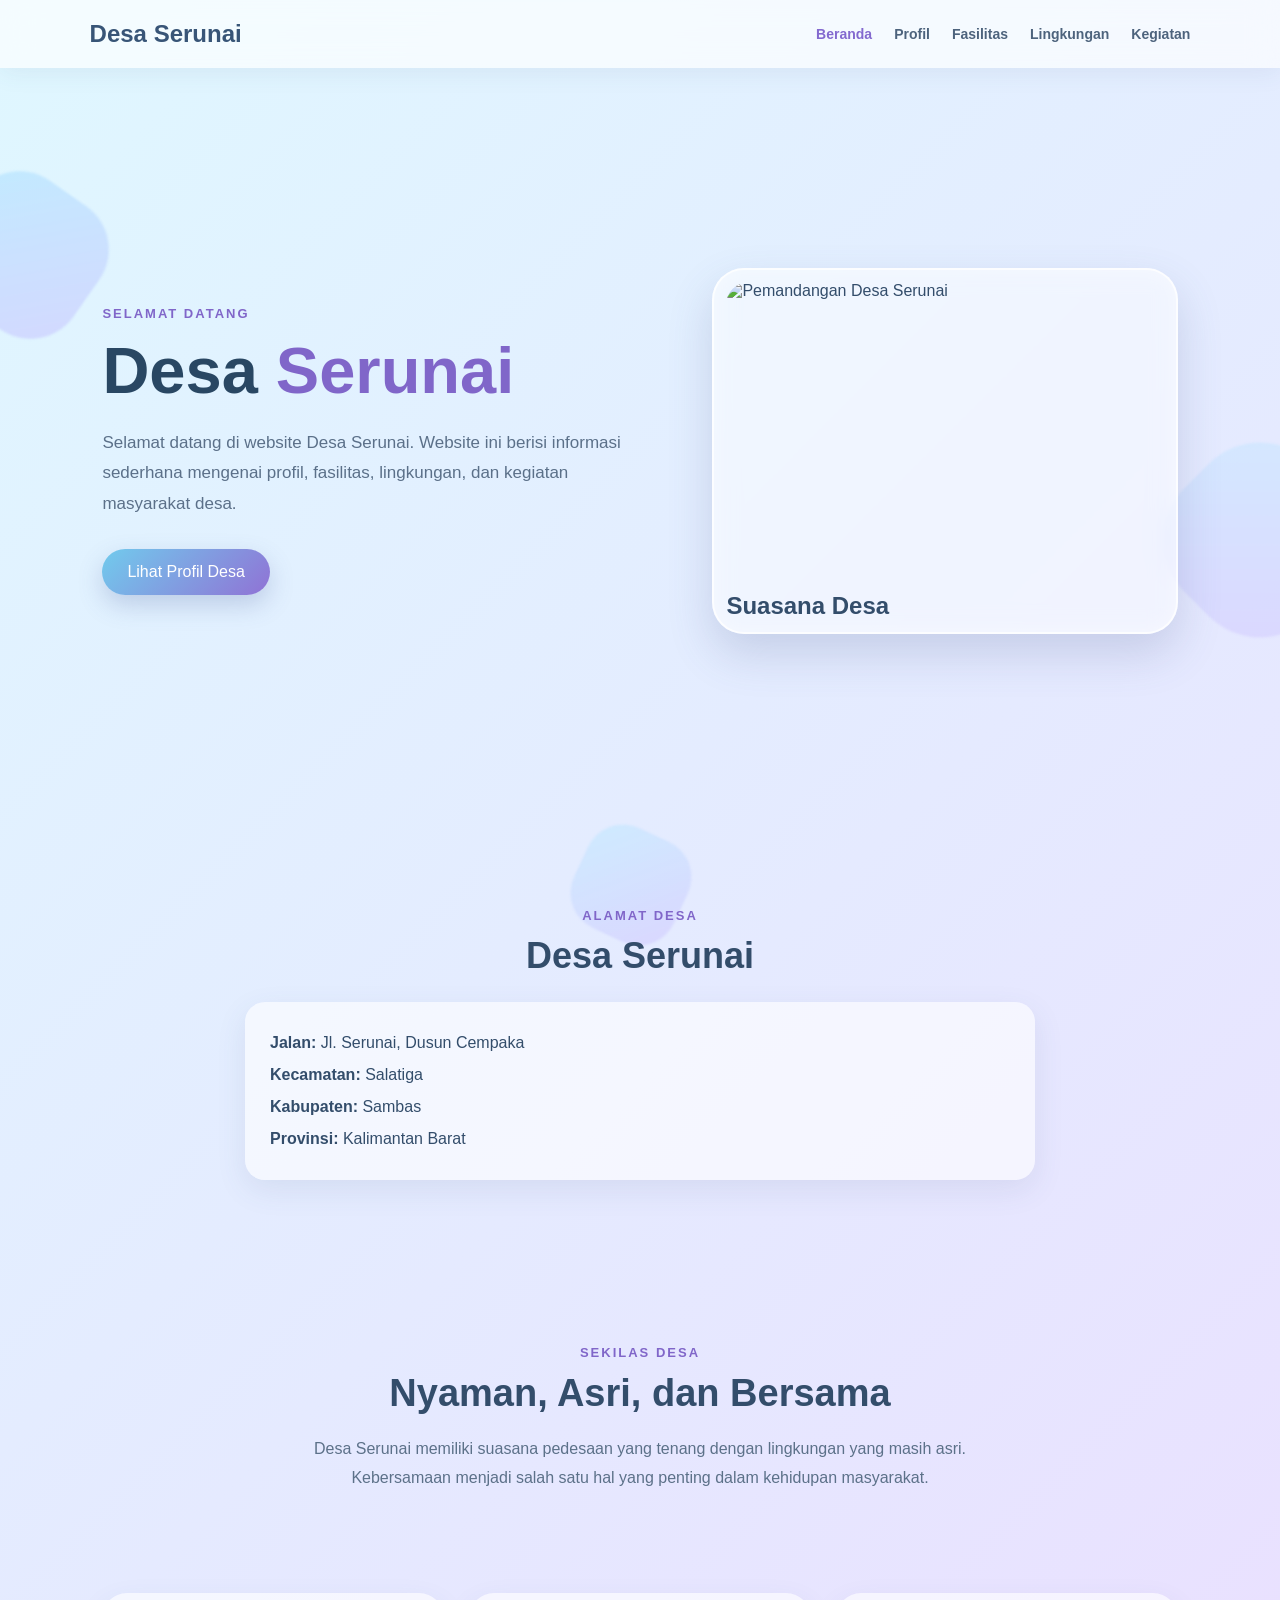
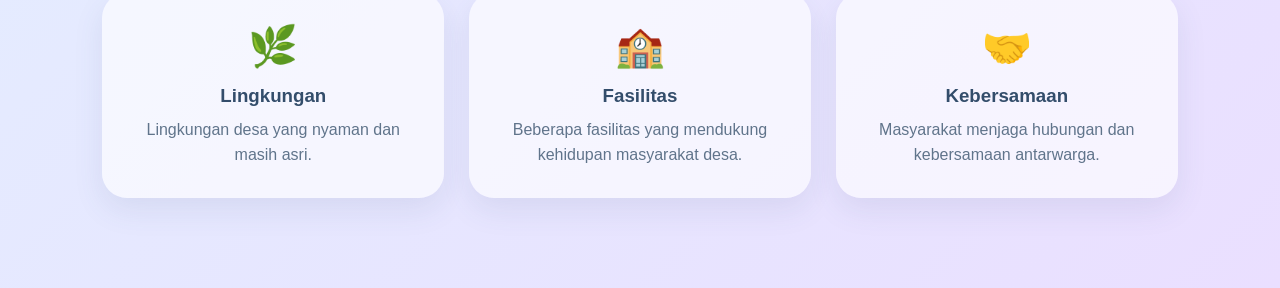
==== index.html @ 779c3d0f "Add files via upload" ====
<!DOCTYPE html>
<html lang="id">
<head>
    <meta charset="UTF-8">
    <meta name="viewport" content="width=device-width, initial-scale=1.0">
    <title>Desa Serunai | Beranda</title>
    <link rel="stylesheet" href="style.css">
</head>

<body>

    <div class="shape shape1"></div>
    <div class="shape shape2"></div>
    <div class="shape shape3"></div>

    <header>
        <div class="logo">Desa Serunai</div>

        <nav>
            <a href="index.html" class="active">Beranda</a>
            <a href="profil.html">Profil</a>
            <a href="fasilitas.html">Fasilitas</a>
            <a href="lingkungan.html">Lingkungan</a>
            <a href="kegiatan.html">Kegiatan</a>
        </nav>
    </header>

    <main>

        <section class="hero">

            <div class="hero-text">
                <p class="label">SELAMAT DATANG</p>

                <h1>Desa <span>Serunai</span></h1>

                <p class="description">
                    Selamat datang di website Desa Serunai.
                    Website ini berisi informasi sederhana
                    mengenai profil, fasilitas, lingkungan,
                    dan kegiatan masyarakat desa.
                </p>

                <a href="profil.html" class="button">
                    Lihat Profil Desa
                </a>
            </div>

            <div class="foto-frame hero-frame">
              
                <img src="images/desa.png" 
                  alt="Pemandangan Desa Serunai">
              <h2>Suasana Desa</h2>

                <p>
                </p>

            </div>


            </div>
          



        </section>


        <section class="alamat">

            <p class="label">ALAMAT DESA</p>

            <h2>Desa Serunai</h2>

            <div class="alamat-box">
                <p><strong>Jalan:</strong> Jl. Serunai, Dusun Cempaka</p>
                <p><strong>Kecamatan:</strong> Salatiga</p>
                <p><strong>Kabupaten:</strong> Sambas</p>
                <p><strong>Provinsi:</strong> Kalimantan Barat</p>
            </div>

        </section>


        <section class="intro">

            <p class="label">SEKILAS DESA</p>

            <h2>Nyaman, Asri, dan Bersama</h2>

            <p>
                Desa Serunai memiliki suasana pedesaan yang
                tenang dengan lingkungan yang masih asri.
                Kebersamaan menjadi salah satu hal yang
                penting dalam kehidupan masyarakat.
            </p>

        </section>


        <section class="cards">

            <div class="card">
                <div class="icon">🌿</div>
                <h3>Lingkungan</h3>
                <p>
                    Lingkungan desa yang nyaman dan masih asri.
                </p>
            </div>

            <div class="card">
                <div class="icon">🏫</div>
                <h3>Fasilitas</h3>
                <p>
                    Beberapa fasilitas yang mendukung kehidupan
                    masyarakat desa.
                </p>
            </div>

            <div class="card">
                <div class="icon">🤝</div>
                <h3>Kebersamaan</h3>
                <p>
                    Masyarakat menjaga hubungan dan kebersamaan
                    antarwarga.
                </p>
            </div>

        </section>

    </main>

    <script src="script.js"></script>

</body>
</html>
---- style.css ----
* {
    margin: 0;
    padding: 0;
    box-sizing: border-box;
}

html {
    scroll-behavior: smooth;
}

body {
    font-family: Arial, sans-serif;
    min-height: 100vh;
    color: #334d6b;

    background: linear-gradient(
        135deg,
        #dff7ff,
        #eadfff
    );

    overflow-x: hidden;
}


/* =========================
   BENTUK 3D BERGERAK
========================= */

.shape {
    position: fixed;
    z-index: -1;
    opacity: 0.45;
    filter: blur(1px);

    animation: floating 6s ease-in-out infinite;
}

.shape1 {
    width: 150px;
    height: 150px;

    left: -50px;
    top: 20%;

    border-radius: 35%;

    background: linear-gradient(
        135deg,
        #9edfff,
        #c4b5ff
    );

    transform: rotate(35deg);
}

.shape2 {
    width: 180px;
    height: 180px;

    right: -70px;
    top: 50%;

    border-radius: 40%;

    background: linear-gradient(
        135deg,
        #bdeaff,
        #d0bfff
    );

    transform: rotate(45deg);

    animation-delay: 2s;
}

.shape3 {
    width: 110px;
    height: 110px;

    left: 45%;
    bottom: -40px;

    border-radius: 35%;

    background: linear-gradient(
        135deg,
        #b4eaff,
        #cdbdff
    );

    transform: rotate(25deg);

    animation-delay: 3s;
}

@keyframes floating {

    0% {
        transform: translateY(0) rotate(35deg);
    }

    50% {
        transform: translateY(-30px) rotate(70deg);
    }

    100% {
        transform: translateY(0) rotate(35deg);
    }
}


/* =========================
   HEADER
========================= */

header {
    position: sticky;
    top: 0;
    z-index: 100;

    display: flex;
    justify-content: space-between;
    align-items: center;

    padding: 20px 7%;

    background: rgba(255, 255, 255, 0.65);

    backdrop-filter: blur(15px);

    box-shadow:
        0 5px 25px
        rgba(70, 90, 130, 0.08);
}

.logo {
    font-size: 24px;
    font-weight: bold;
    color: #385577;
}

nav {
    display: flex;
    gap: 22px;
}

nav a {
    color: #4d637d;
    text-decoration: none;

    font-size: 14px;
    font-weight: bold;

    transition: 0.3s;
}

nav a:hover,
nav a.active {
    color: #8369cf;
}


/* =========================
   HERO
========================= */

.hero {
    min-height: 85vh;

    padding: 70px 8%;

    display: flex;
    justify-content: space-between;
    align-items: center;

    gap: 60px;
}

.hero-text {
    max-width: 550px;
}

.label {
    margin-bottom: 12px;

    color: #8066c9;

    font-size: 13px;
    font-weight: bold;

    letter-spacing: 2px;
}

.hero h1 {
    margin-bottom: 20px;

    font-size: 65px;

    color: #294763;
}

.hero h1 span {
    color: #8066c9;
}

.description {
    margin-bottom: 30px;

    color: #5b7089;

    font-size: 17px;

    line-height: 1.8;
}

.button {
    display: inline-block;

    padding: 14px 25px;

    color: white;

    text-decoration: none;

    border-radius: 30px;

    background: linear-gradient(
        135deg,
        #71cbed,
        #9072d5
    );

    box-shadow:
        0 10px 25px
        rgba(80, 100, 160, 0.25);

    transition: 0.3s;
}

.button:hover {
    transform: translateY(-5px);
}


/* =========================
   FRAME FOTO
========================= */

.foto-frame {
    position: relative;

    width: 470px;

    height: auto;

    padding: 12px;

    background: rgba(
        255,
        255,
        255,
        0.45
    );

    border: 2px solid rgba(
        255,
        255,
        255,
        0.8
    );

    border-radius: 32px;

    backdrop-filter: blur(12px);

    box-shadow:
        0 20px 45px
        rgba(75, 90, 140, 0.20),

        inset 0 0 20px
        rgba(255, 255, 255, 0.4);

    animation:
        photoFloat
        4s ease-in-out infinite;

    transition: 0.4s;
}

.foto-frame:hover {
    transform:
        translateY(-10px)
        scale(1.02);
}


/* =========================
   FOTO
========================= */

.foto-frame img {
    width: 100%;

    height: 310px;

    display: block;

    object-fit: cover;

    border-radius: 23px;
}


/* =========================
   TULISAN DI BAWAH FOTO
========================= */

.foto-caption {
    position: static;

    margin-top: 12px;

    padding: 12px 16px;

    color: #40566f;

    background: rgba(
        255,
        255,
        255,
        0.75
    );

    border-radius: 15px;

    text-align: left;

    box-shadow:
        0 5px 15px
        rgba(70, 90, 130, 0.08);
}

.foto-caption h3 {
    margin-bottom: 5px;

    font-size: 17px;

    color: #5368a0;
}

.foto-caption p {
    margin: 0;

    font-size: 13px;

    color: #718198;
}


/* =========================
   ANIMASI FOTO
========================= */

@keyframes photoFloat {

    0%,
    100% {
        transform:
            translateY(0)
            rotate(2deg);
    }

    50% {
        transform:
            translateY(-12px)
            rotate(2deg);
    }
}


/* =========================
   ALAMAT
========================= */

.alamat {
    max-width: 850px;

    margin:
        30px auto
        80px;

    padding:
        45px 30px;

    text-align: center;
}

.alamat h2 {
    margin-bottom: 25px;

    font-size: 36px;
}

.alamat-box {
    padding: 25px;

    text-align: left;

    border-radius: 20px;

    background: rgba(
        255,
        255,
        255,
        0.6
    );

    box-shadow:
        0 10px 30px
        rgba(70, 90, 130, 0.10);

    line-height: 2;
}


/* =========================
   INTRO
========================= */

.intro {
    max-width: 750px;

    margin: auto;

    padding:
        40px 25px
        80px;

    text-align: center;
}

.intro h2 {
    margin-bottom: 20px;

    font-size: 38px;
}

.intro p:last-child {
    color: #5c7189;

    line-height: 1.8;
}


/* =========================
   CARD
========================= */

.cards {
    padding:
        20px 8%
        90px;

    display: grid;

    grid-template-columns:
        repeat(3, 1fr);

    gap: 25px;
}

.card {
    padding: 30px;

    text-align: center;

    border-radius: 25px;

    background: rgba(
        255,
        255,
        255,
        0.62
    );

    box-shadow:
        0 12px 30px
        rgba(70, 90, 130, 0.10);

    transition: 0.3s;
}

.card:hover {
    transform: translateY(-8px);
}

.icon {
    font-size: 40px;

    margin-bottom: 15px;
}

.card h3 {
    margin-bottom: 10px;
}

.card p {
    color: #60748b;

    line-height: 1.6;
}


/* =========================
   JUDUL HALAMAN
========================= */

.page-title {
    padding:
        80px 20px
        60px;

    text-align: center;
}

.page-title h1 {
    margin-bottom: 15px;

    font-size: 48px;

    color: #304b68;
}

.page-title > p:last-child {
    color: #61758d;
}


/* =========================
   CONTENT
========================= */

.content {
    padding:
        20px 8%
        90px;

    display: flex;

    justify-content: center;

    align-items: center;

    gap: 70px;
}

.content-text {
    max-width: 500px;
}

.content-text h2 {
    margin-bottom: 20px;

    font-size: 38px;
}

.content-text > p {
    margin-bottom: 15px;

    color: #5e7289;

    line-height: 1.8;
}

.info-box {
    margin-top: 25px;

    padding: 20px;

    border-left:
        5px solid #8b73d2;

    border-radius: 15px;

    background: rgba(
        255,
        255,
        255,
        0.6
    );

    line-height: 1.8;
}


/* =========================
   FASILITAS
========================= */

.facility {
    max-width: 1000px;

    margin: auto;

    padding:
        20px 8%
        90px;

    display: grid;

    grid-template-columns:
        repeat(2, 1fr);

    gap: 35px;
}

.facility-card {
    padding: 25px;

    border-radius: 25px;

    background: rgba(
        255,
        255,
        255,
        0.62
    );

    box-shadow:
        0 15px 35px
        rgba(70, 90, 130, 0.12);

    transition: 0.3s;
}

.facility-card:hover {
    transform: translateY(-8px);
}


/* FOTO FASILITAS */

.small-frame {
    width: 100%;

    height: auto;
}

.small-frame img {
    height: 240px;
}

.facility-card h2 {
    margin:
        22px 0
        10px;
}

.facility-card p {
    color: #60738b;

    line-height: 1.7;
}


/* =========================
   QUOTE
========================= */

.quote {
    margin-top: 25px;

    padding: 20px;

    border-radius: 18px;

    background: rgba(
        255,
        255,
        255,
        0.55
    );

    color: #596d85;

    line-height: 1.7;
}


/* =========================
   KEGIATAN
========================= */

.activity {
    max-width: 850px;

    margin: auto;

    padding:
        20px 25px
        90px;
}

.activity-card {
    display: flex;

    align-items: flex-start;

    gap: 25px;

    padding: 30px;

    margin-bottom: 20px;

    border-radius: 22px;

    background: rgba(
        255,
        255,
        255,
        0.62
    );

    box-shadow:
        0 10px 30px
        rgba(70, 90, 130, 0.10);

    transition: 0.3s;
}

.activity-card:hover {
    transform: translateX(8px);
}

.number {
    min-width: 55px;

    height: 55px;

    display: flex;

    justify-content: center;

    align-items: center;

    border-radius: 50%;

    color: white;

    font-weight: bold;

    background: linear-gradient(
        135deg,
        #71cbed,
        #9072d5
    );
}

.activity-card h2 {
    margin-bottom: 10px;
}

.activity-card p {
    color: #60738b;

    line-height: 1.7;
}


/* =========================
   RESPONSIVE HP
========================= */

@media (max-width: 850px) {

    header {
        flex-direction: column;

        gap: 15px;
    }

    nav {
        flex-wrap: wrap;

        justify-content: center;

        gap: 12px;
    }

    nav a {
        font-size: 12px;
    }

    .hero {
        flex-direction: column;

        text-align: center;

        padding-top: 50px;
    }

    .hero h1 {
        font-size: 48px;
    }

    .hero-frame {
        width: 90%;

        height: auto;
    }

    .hero-frame img {
        height: 250px;
    }

    .cards {
        grid-template-columns: 1fr;
    }

    .content {
        flex-direction: column;

        text-align: center;
    }

    .content .foto-frame {
        width: 90%;

        height: auto;
    }

    .facility {
        grid-template-columns: 1fr;
    }

    .page-title h1 {
        font-size: 36px;
    }

    .activity-card {
        gap: 15px;

        padding: 22px;
    }
}
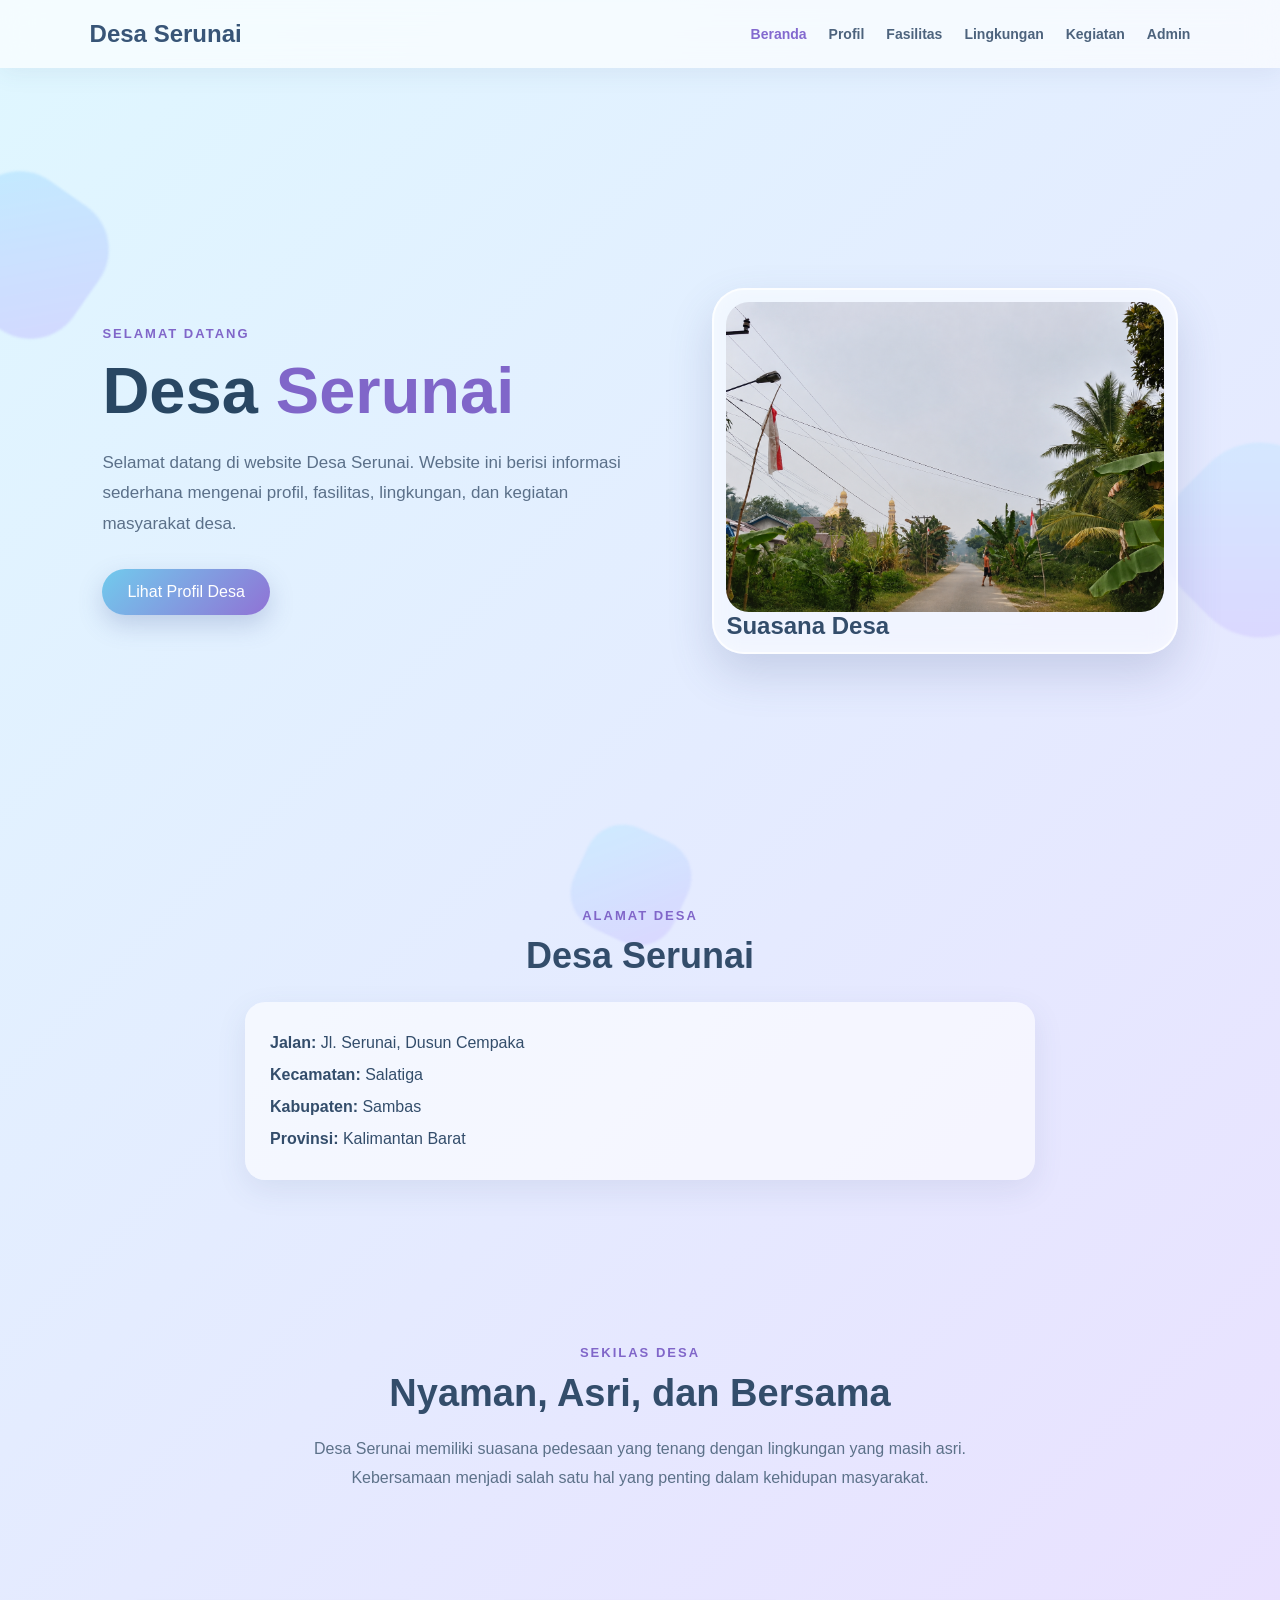
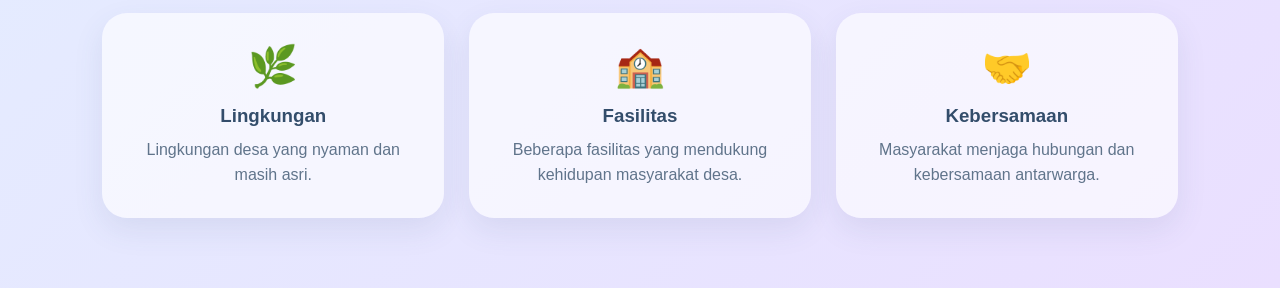
==== commit e845c03e: "Update index.html" ====
--- a/index.html
+++ b/index.html
@@ -22,6 +22,7 @@
             <a href="fasilitas.html">Fasilitas</a>
             <a href="lingkungan.html">Lingkungan</a>
             <a href="kegiatan.html">Kegiatan</a>
+            <a href="admin.html">Admin</a>
         </nav>
     </header>
 
@@ -133,4 +134,4 @@
     <script src="script.js"></script>
 
 </body>
-</html>+</html>
--- a/style.css
+++ b/style.css
@@ -843,4 +843,250 @@
 
         padding: 22px;
     }
-}+}
+
+/* =========================
+   ADUAN MASYARAKAT
+========================= */
+
+.aduan {
+    width: 90%;
+    max-width: 900px;
+    margin: 70px auto 100px;
+}
+
+.aduan-title {
+    text-align: center;
+    margin-bottom: 30px;
+}
+
+.aduan-title .label {
+    margin-bottom: 8px;
+}
+
+.aduan-title h1 {
+    font-size: 40px;
+    color: #304b68;
+    margin: 0 0 10px;
+}
+
+.aduan-title p:last-child {
+    color: #66788d;
+    margin: 0;
+}
+
+
+/* =========================
+   FORM
+========================= */
+
+#formAduan {
+    width: 100%;
+    box-sizing: border-box;
+
+    display: grid;
+    grid-template-columns: 1fr 1fr;
+    gap: 20px;
+
+    padding: 32px;
+
+    background: rgba(255, 255, 255, 0.72);
+
+    border: 1px solid rgba(255, 255, 255, 0.8);
+
+    border-radius: 25px;
+
+    box-shadow:
+        0 15px 40px rgba(75, 90, 140, 0.14);
+
+    backdrop-filter: blur(15px);
+}
+
+
+/* =========================
+   FORM GROUP
+========================= */
+
+.form-group {
+    display: flex;
+    flex-direction: column;
+    gap: 8px;
+}
+
+.form-group label {
+    font-size: 14px;
+    font-weight: bold;
+    color: #526984;
+}
+
+
+/* =========================
+   INPUT & SELECT
+========================= */
+
+#formAduan input,
+#formAduan select,
+#formAduan textarea {
+    width: 100%;
+    box-sizing: border-box;
+
+    padding: 13px 15px;
+
+    border: 1px solid rgba(100, 120, 160, 0.22);
+
+    border-radius: 13px;
+
+    background: rgba(255, 255, 255, 0.9);
+
+    color: #40566f;
+
+    font-family: Arial, sans-serif;
+    font-size: 14px;
+
+    outline: none;
+
+    transition: 0.3s;
+}
+
+
+/* FOCUS */
+
+#formAduan input:focus,
+#formAduan select:focus,
+#formAduan textarea:focus {
+    border-color: #9072d5;
+
+    box-shadow:
+        0 0 0 3px rgba(144, 114, 213, 0.12);
+}
+
+
+/* PLACEHOLDER */
+
+#formAduan input::placeholder,
+#formAduan textarea::placeholder {
+    color: #9aa7b6;
+}
+
+
+/* =========================
+   DESKRIPSI
+========================= */
+
+.form-group.full {
+    grid-column: 1 / 3;
+}
+
+#formAduan textarea {
+    min-height: 120px;
+    resize: vertical;
+}
+
+
+/* =========================
+   BUTTON
+========================= */
+
+#formAduan .button {
+    grid-column: 1 / 3;
+
+    width: 100%;
+
+    padding: 14px;
+
+    border: none;
+    border-radius: 25px;
+
+    background: linear-gradient(
+        135deg,
+        #71cbed,
+        #9072d5
+    );
+
+    color: white;
+
+    font-size: 15px;
+    font-weight: bold;
+
+    cursor: pointer;
+
+    box-shadow:
+        0 8px 20px rgba(80, 100, 160, 0.18);
+
+    transition: 0.3s;
+}
+
+#formAduan .button:hover {
+    transform: translateY(-2px);
+
+    box-shadow:
+        0 12px 25px rgba(80, 100, 160, 0.22);
+}
+
+
+/* =========================
+   PESAN
+========================= */
+
+#pesanAduan {
+    text-align: center;
+
+    margin-top: 18px;
+
+    color: #536b86;
+
+    font-weight: bold;
+}
+
+
+/* =========================
+   HP
+========================= */
+
+@media (max-width: 700px) {
+
+    .aduan {
+        width: 92%;
+        margin-top: 50px;
+    }
+
+    .aduan-title h1 {
+        font-size: 32px;
+    }
+
+    #formAduan {
+        grid-template-columns: 1fr;
+        padding: 22px;
+        gap: 17px;
+    }
+
+    .form-group.full,
+    #formAduan .button {
+        grid-column: 1;
+    }
+
+}
+/* =========================
+   FOOTER
+========================= */
+
+footer {
+    margin-top: 40px;
+    padding: 25px 20px;
+
+    text-align: center;
+
+    background: rgba(255, 255, 255, 0.55);
+
+    border-top: 1px solid rgba(255, 255, 255, 0.7);
+
+    color: #60748b;
+
+    font-size: 13px;
+
+    backdrop-filter: blur(12px);
+}
+
+footer p {
+    margin: 0;
+}
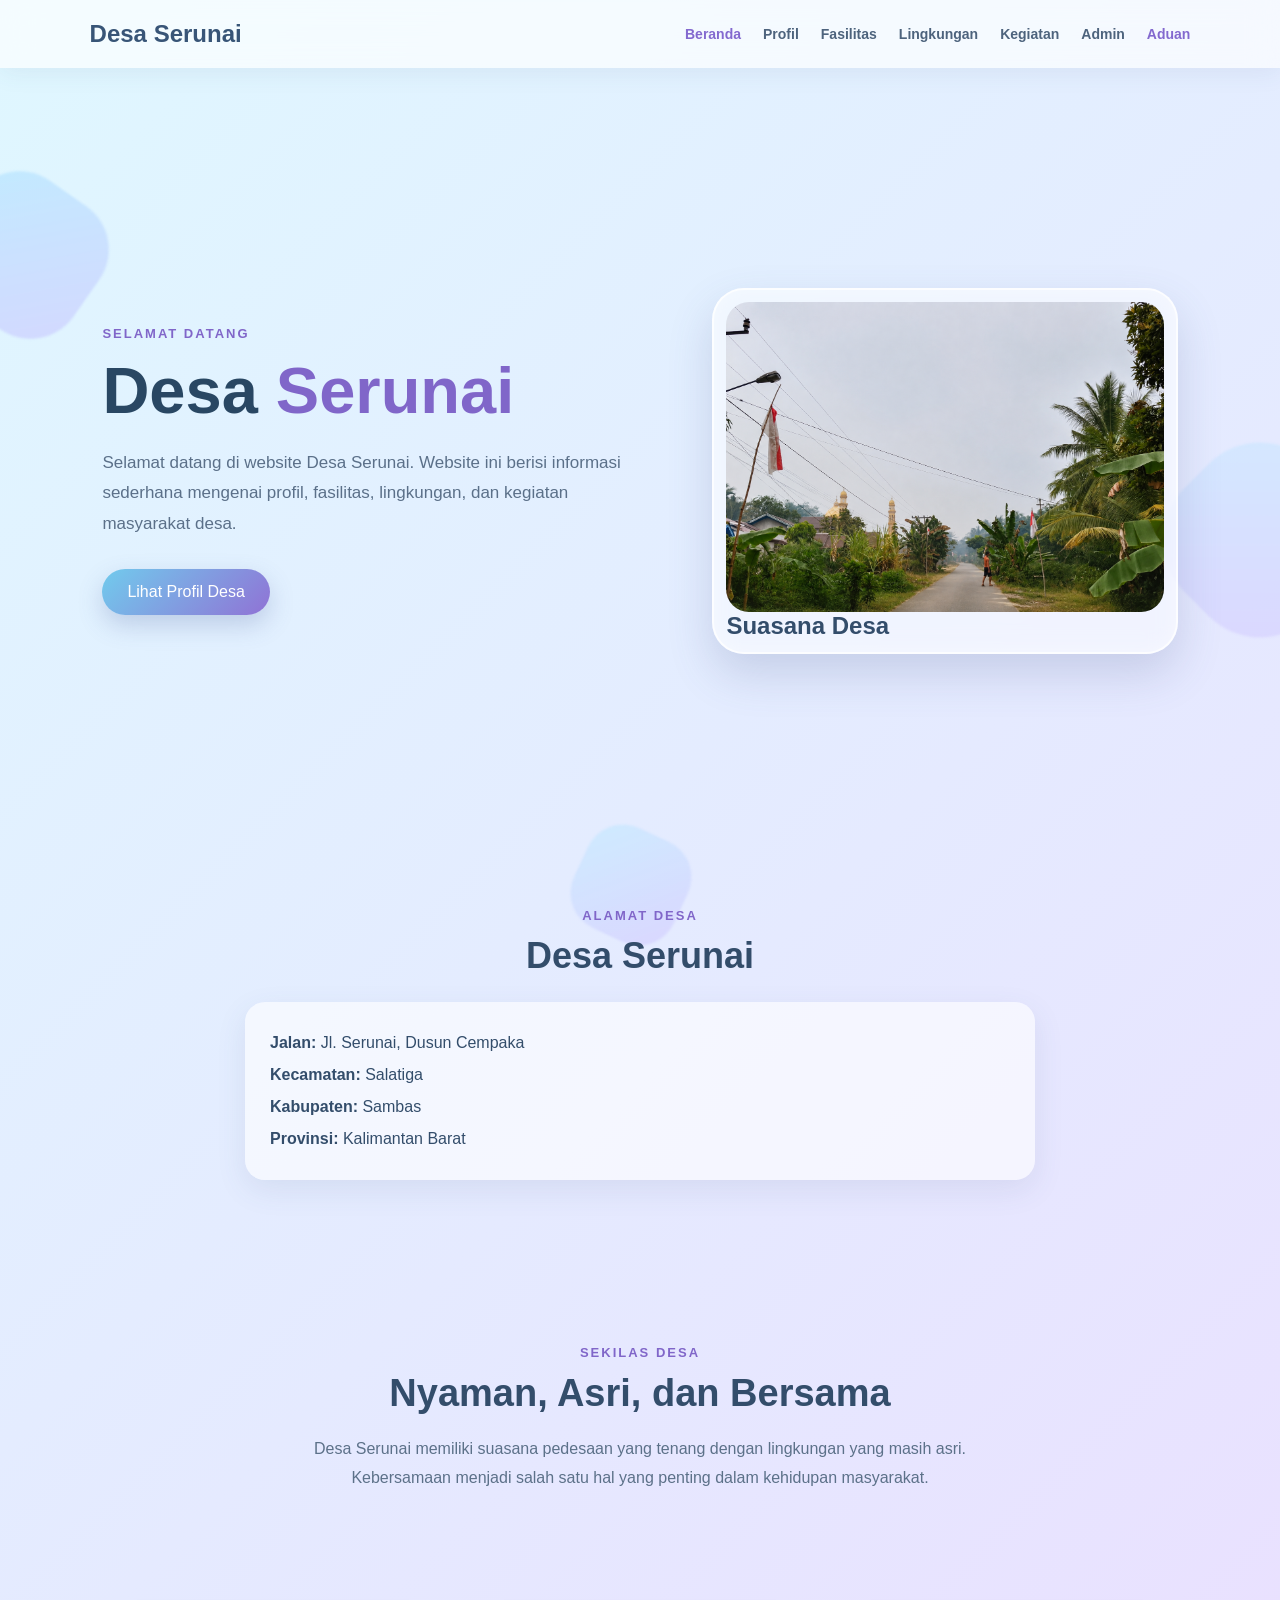
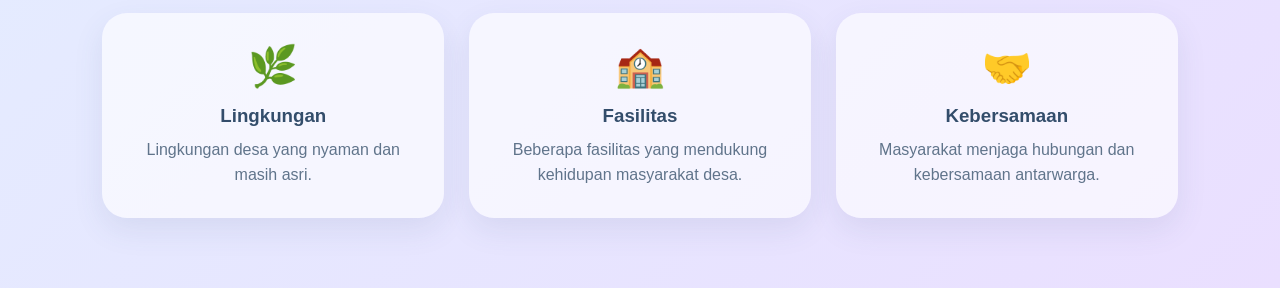
==== commit 4768f32b: "Add 'Aduan' link to navigation menu" ====
--- a/index.html
+++ b/index.html
@@ -23,6 +23,7 @@
             <a href="lingkungan.html">Lingkungan</a>
             <a href="kegiatan.html">Kegiatan</a>
             <a href="admin.html">Admin</a>
+            <a href="aduan.html" class="active">Aduan</a>
         </nav>
     </header>
 
